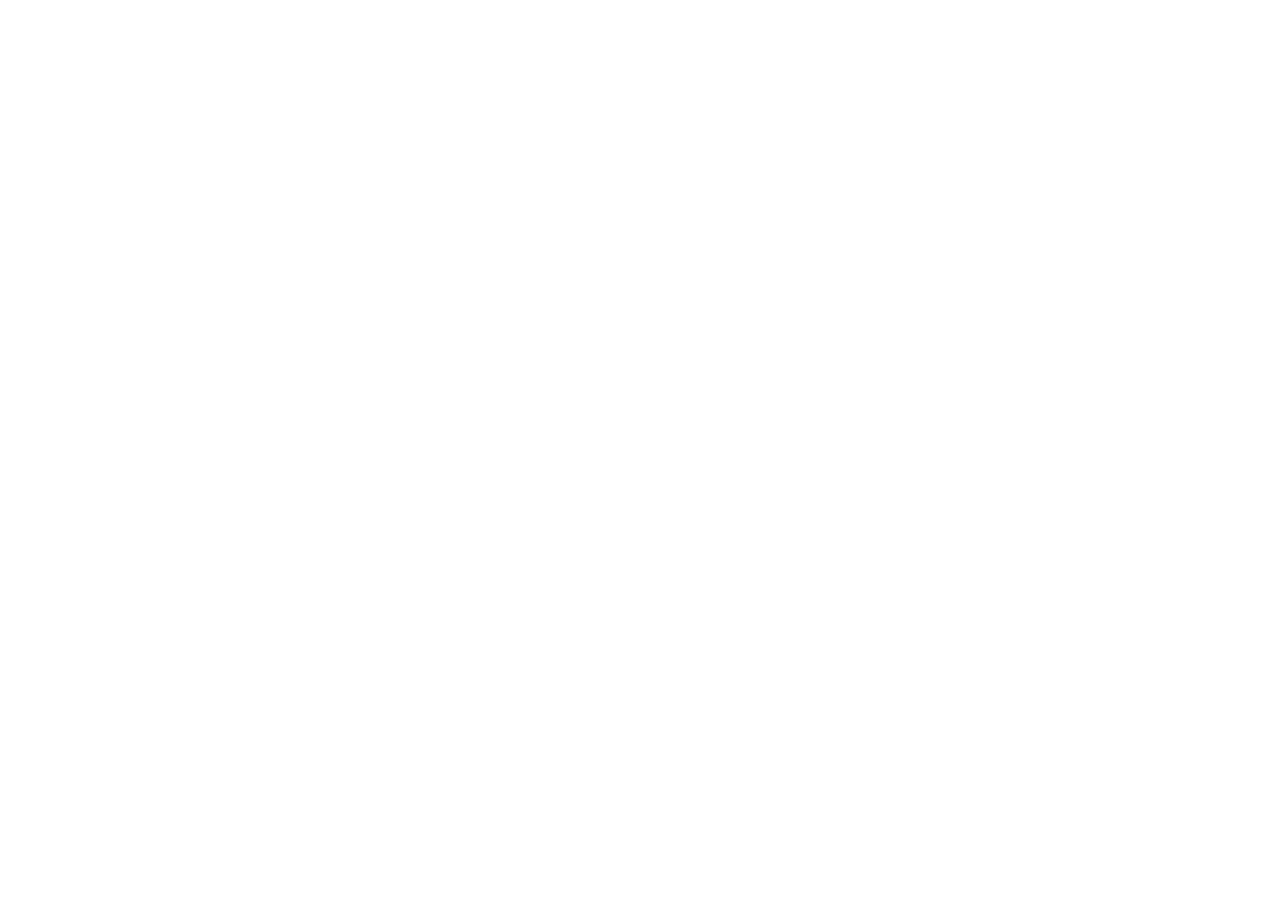
==== index.html @ 2b933cad "Initial commit" ====
<!DOCTYPE html>
<html lang="en">
<head>
    <meta charset="UTF-8">
    <meta http-equiv="X-UA-Compatible" content="IE=edge">
    <meta name="viewport" content="width=device-width, initial-scale=1.0">
    <title>Document</title>
</head>
<body>
    
</body>
</html>
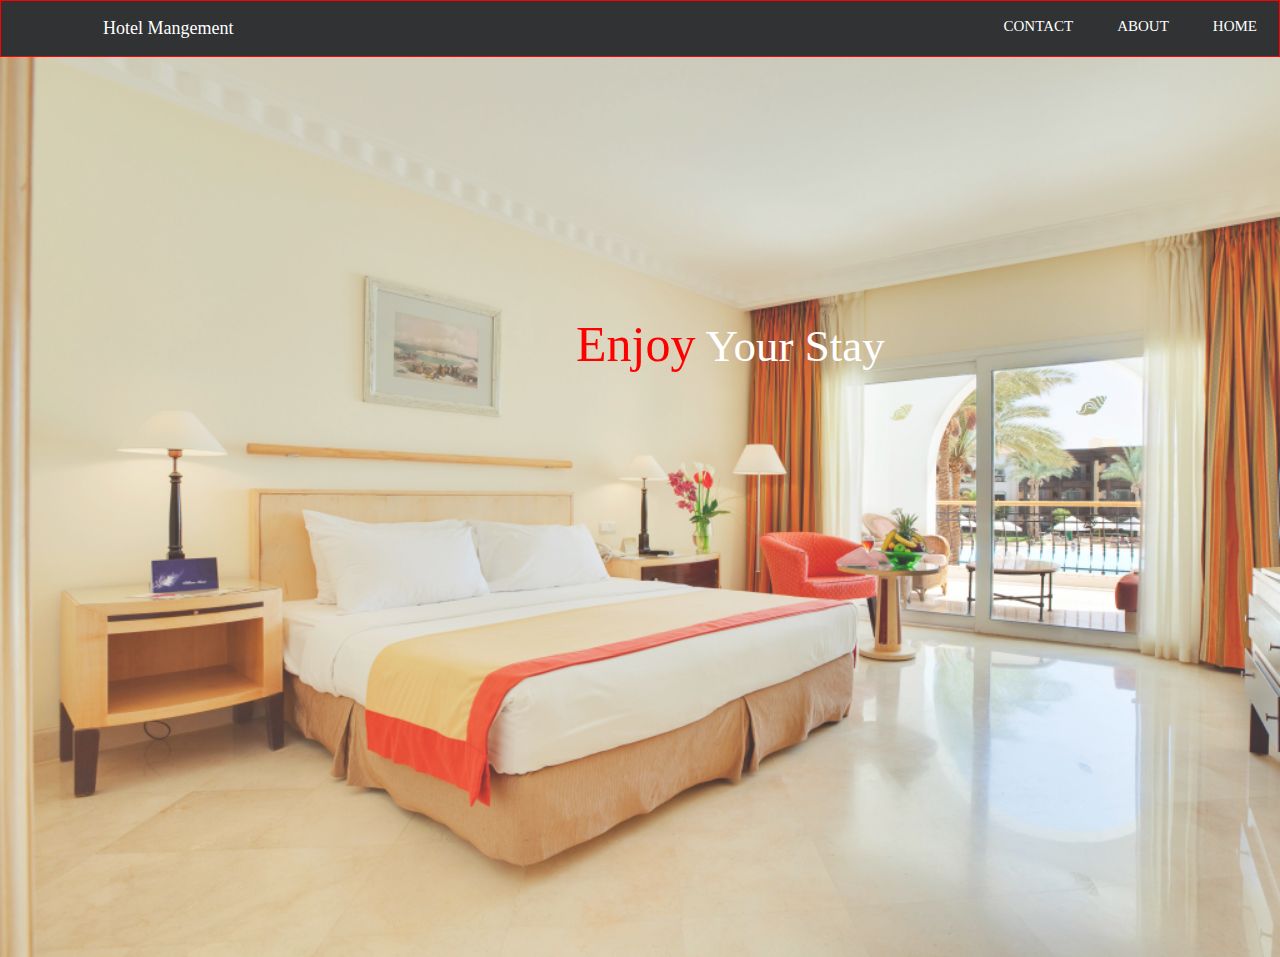
==== commit bd373315: "start" ====
--- a/index.html
+++ b/index.html
@@ -1,12 +1,39 @@
 <!DOCTYPE html>
 <html lang="en">
 <head>
+    <link rel="stylesheet" href="style.css">
     <meta charset="UTF-8">
     <meta http-equiv="X-UA-Compatible" content="IE=edge">
     <meta name="viewport" content="width=device-width, initial-scale=1.0">
-    <title>Document</title>
+    <title>Home</title>
+
+    <style>
+       
+     
+    </style>
 </head>
 <body>
     
+    
+
+        <div class="container">
+            
+            <ul class="navbar">
+                <ul class="navbar2"><li><a href="index.html">Hotel Mangement</a></li></ul>
+                <li><a href="#">HOME</a> </li>
+                <li><a href="#">ABOUT</a> </li>
+                <li> <a href="#">CONTACT</a></li>
+            </ul>
+
+            
+        </div>
+        <div class="images"></div>
+        <div class="position">
+            <span class="clr1">Enjoy</span> <span class="clr2"> Your Stay</span>
+           
+        </div>
+  
+       
+        
 </body>
 </html>--- a/style.css
+++ b/style.css
@@ -0,0 +1,130 @@
+body{
+    margin: 0px;
+    /* background-image: url("hotel3.jpg");
+    background-repeat: no-repeat;
+    background-attachment: fixed;
+    background-size: cover;
+    opacity:0.5; */
+    
+    
+    /* width:100%; */
+}
+
+
+
+    .images{
+        opacity: 0.8;
+        /* margin: 0px; */
+        /* width:100%; */
+
+
+        /* margin-top: 0px;
+        background-image: url("hotel2.jpg");
+        width: 100vw;
+        height: 100vh; 
+        background-size: 100% 100%;
+        background-repeat: no-repeat;
+        position: relative; */
+
+        background-image: url("hotel2.jpg");
+        background-size: cover;
+        background-position: center;
+        background-repeat: no-repeat;
+        height: 100vh;
+
+    }
+
+
+
+/* .container{
+    margin-top:0px;
+    width: 100%;
+    height: 30%;
+    background-color: khaki;
+    border: 1px solid black;
+    display: inline-block;
+   
+} */
+.navbar{
+  
+    margin: 0px;
+    background-color: #303234;
+    border: 1px solid red;
+    list-style: none;
+    overflow: auto;
+}
+
+
+/* li{
+text-decoration: none;
+    list-style: none;
+} */
+
+.navbar li{
+   
+    float: right;
+    padding: 2px;
+}
+
+.navbar ul li{
+    float: left;
+   
+}
+
+.navbar ul li a{
+    text-decoration: none;
+    font-size: large;
+    
+}
+
+
+
+
+.navbar ul li{
+    /* font-size:xx-large; */
+    list-style: none;
+    color: white;
+}
+
+.navbar li a{
+    font-size: 15px;
+    text-decoration: none;
+    display: block;
+    color:white;
+    padding: 15px 20px;
+    
+
+}
+
+.position
+{
+    position: absolute;
+    top:35%;
+    left:45%;
+    color: red;
+    font-size: 40px;
+}
+
+.navbar li a:hover{
+    background-color: #446190;
+    color: red;
+}
+
+/* .navbar li a{
+display: block;
+color:black;
+
+text-decoration: none;
+padding:15px 20px;
+} */
+
+.clr1{
+    color:red;
+    font-size: 50px;
+
+}
+
+.clr2{
+    color:white;
+    font-size: 45px;
+}
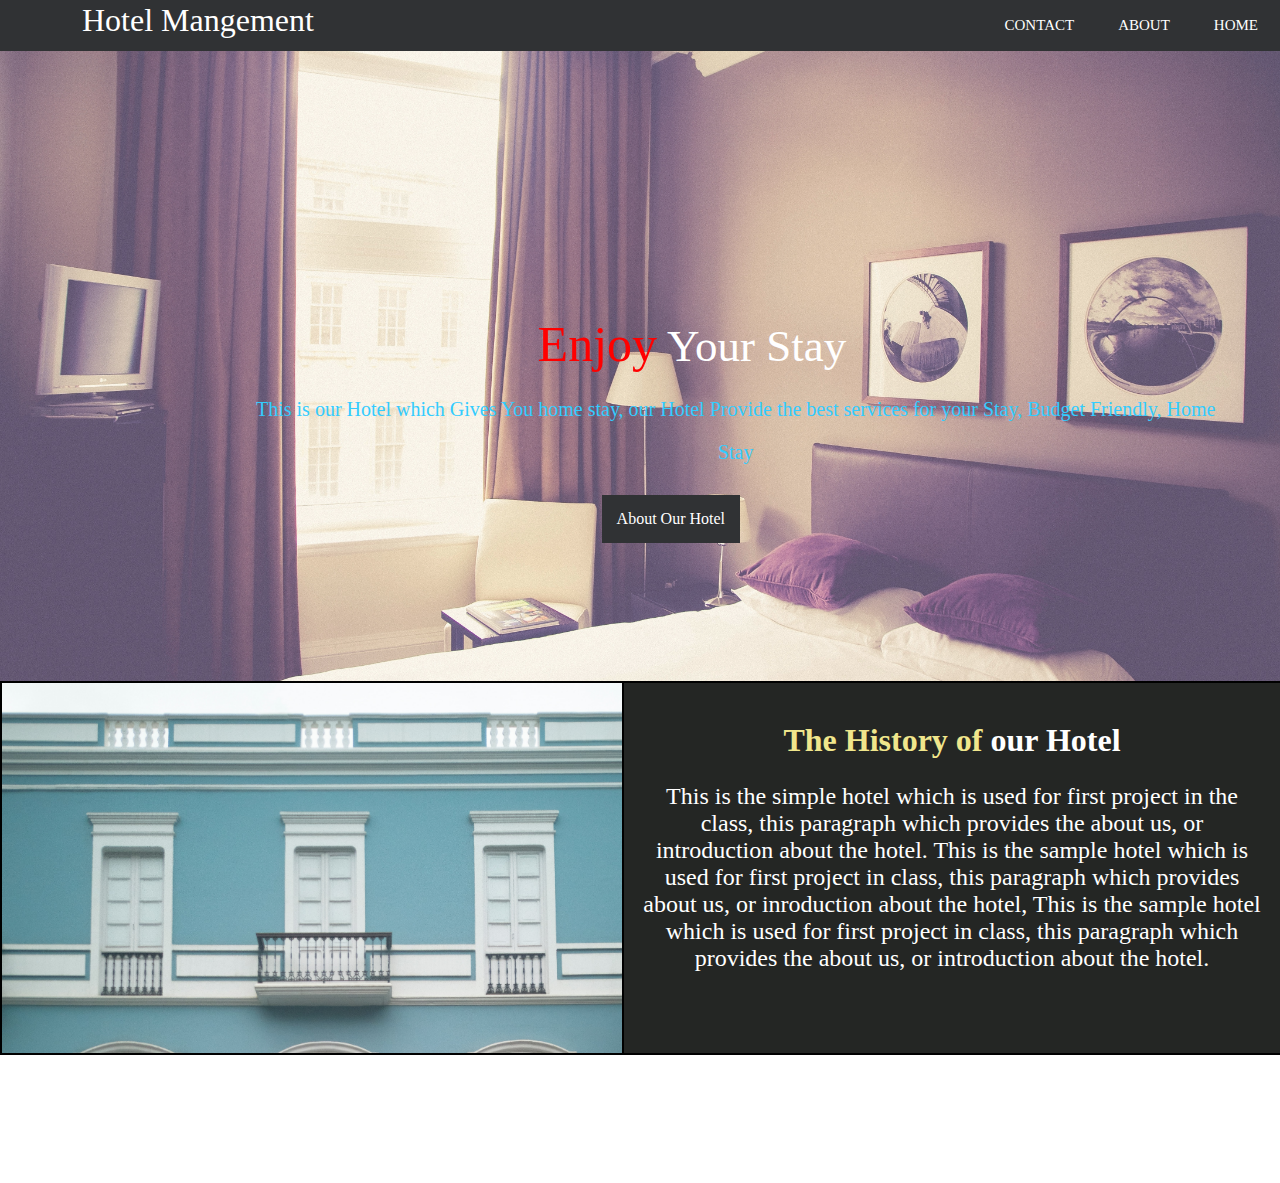
==== commit 21db6e49: "fix" ====
--- a/index.html
+++ b/index.html
@@ -19,7 +19,7 @@
         <div class="container">
             
             <ul class="navbar">
-                <ul class="navbar2"><li><a href="index.html">Hotel Mangement</a></li></ul>
+                <ul class="navbar2"><li>Hotel Mangement</li></ul>
                 <li><a href="#">HOME</a> </li>
                 <li><a href="#">ABOUT</a> </li>
                 <li> <a href="#">CONTACT</a></li>
@@ -28,10 +28,43 @@
             
         </div>
         <div class="images"></div>
+
         <div class="position">
-            <span class="clr1">Enjoy</span> <span class="clr2"> Your Stay</span>
-           
+            <span class="clr1">Enjoy</span> 
+            <span class="clr2"> Your Stay</span>
         </div>
+
+        <div class="position2">
+            <p >This is our Hotel which Gives You home stay, our Hotel Provide the best services for your Stay, Budget Friendly, Home</p>
+            <p class="center">Stay</p>
+        </div> 
+
+        <div class="position3">
+           <a href="">About Our Hotel</a>
+        </div>
+
+        <div class="border">
+            <div class="building-img"></div>
+            <div class="history">
+                <h1><span>The History of</span> our Hotel</h1>
+                <p>
+                    This is the simple hotel which is used for first project in the class, this paragraph which
+                    provides the about us, or introduction about the hotel. This is the sample hotel which
+                    is used for first project in class, this paragraph which provides about us, or
+                    inroduction about the hotel, This is the sample hotel which is used for first project in
+                    class, this paragraph which provides the about us, or introduction about the hotel.
+                </p>
+            </div>
+        </div>
+
+        <!-- <div style="border:6px solid black; width:100%; display: inline-block;">
+
+            <div style="border:1px solid red; width: 10%;">sdf</div>
+            <div style="border:1px solid green; width: 10%;">sdfs</div>
+        </div> -->
+
+        <div style="margin-top: 10%;"></div>
+      
   
        
         
--- a/style.css
+++ b/style.css
@@ -1,13 +1,9 @@
 body{
     margin: 0px;
-    /* background-image: url("hotel3.jpg");
-    background-repeat: no-repeat;
-    background-attachment: fixed;
-    background-size: cover;
-    opacity:0.5; */
-    
-    
-    /* width:100%; */
+}
+
+.center{
+    text-align: center;
 }
 
 
@@ -16,8 +12,6 @@
         opacity: 0.8;
         /* margin: 0px; */
         /* width:100%; */
-
-
         /* margin-top: 0px;
         background-image: url("hotel2.jpg");
         width: 100vw;
@@ -26,11 +20,11 @@
         background-repeat: no-repeat;
         position: relative; */
 
-        background-image: url("hotel2.jpg");
+        background-image: url("hotel.jpg");
         background-size: cover;
         background-position: center;
         background-repeat: no-repeat;
-        height: 100vh;
+        height: 70vh;
 
     }
 
@@ -49,16 +43,12 @@
   
     margin: 0px;
     background-color: #303234;
-    border: 1px solid red;
+    /* border: 1px solid red; */
     list-style: none;
     overflow: auto;
 }
 
 
-/* li{
-text-decoration: none;
-    list-style: none;
-} */
 
 .navbar li{
    
@@ -66,14 +56,11 @@
     padding: 2px;
 }
 
-.navbar ul li{
-    float: left;
-   
-}
+
 
 .navbar ul li a{
     text-decoration: none;
-    font-size: large;
+    /* font-size: large; */
     
 }
 
@@ -82,8 +69,10 @@
 
 .navbar ul li{
     /* font-size:xx-large; */
+    float: left;
     list-style: none;
     color: white;
+    font-size: xx-large;
 }
 
 .navbar li a{
@@ -100,9 +89,31 @@
 {
     position: absolute;
     top:35%;
-    left:45%;
+    left:42%;
+    font-family: Arial Black;
     color: red;
     font-size: 40px;
+}
+
+.position2{
+    position: absolute;
+    top:42%;
+    left:20%;
+    display: block;
+    color: #33ccff;
+    font-size: 20px;
+}
+
+.position3 a{
+
+    position: absolute;
+    top:55%;
+    left:47%;
+    text-decoration: none;
+   display: block;
+    background-color: #303234;
+    color: white;
+    padding: 15px;
 }
 
 .navbar li a:hover{
@@ -128,3 +139,43 @@
     color:white;
     font-size: 45px;
 }
+
+.border{
+    display: flex;
+    /* display: inline-block; */
+    width: 100%;
+    border: 1px solid black;
+    background-color: #242624;
+}
+
+.building-img{
+    border: 1px solid black;
+    background-image: url("./building.jpg");
+    width: 50%;
+    height: 370px;
+    /* margin-left: 10%; */
+    background-size:cover ;
+    background-repeat: no-repeat;
+
+
+}
+
+.history{
+    width: 50%;
+    padding: 18px;
+   
+    border: 1px solid black;
+  
+    text-align: center;
+}
+.history h1 span{
+    color: khaki;
+}
+.history h1{
+    color: white;
+}
+
+.history p{
+    color: white;
+    font-size: x-large;
+}
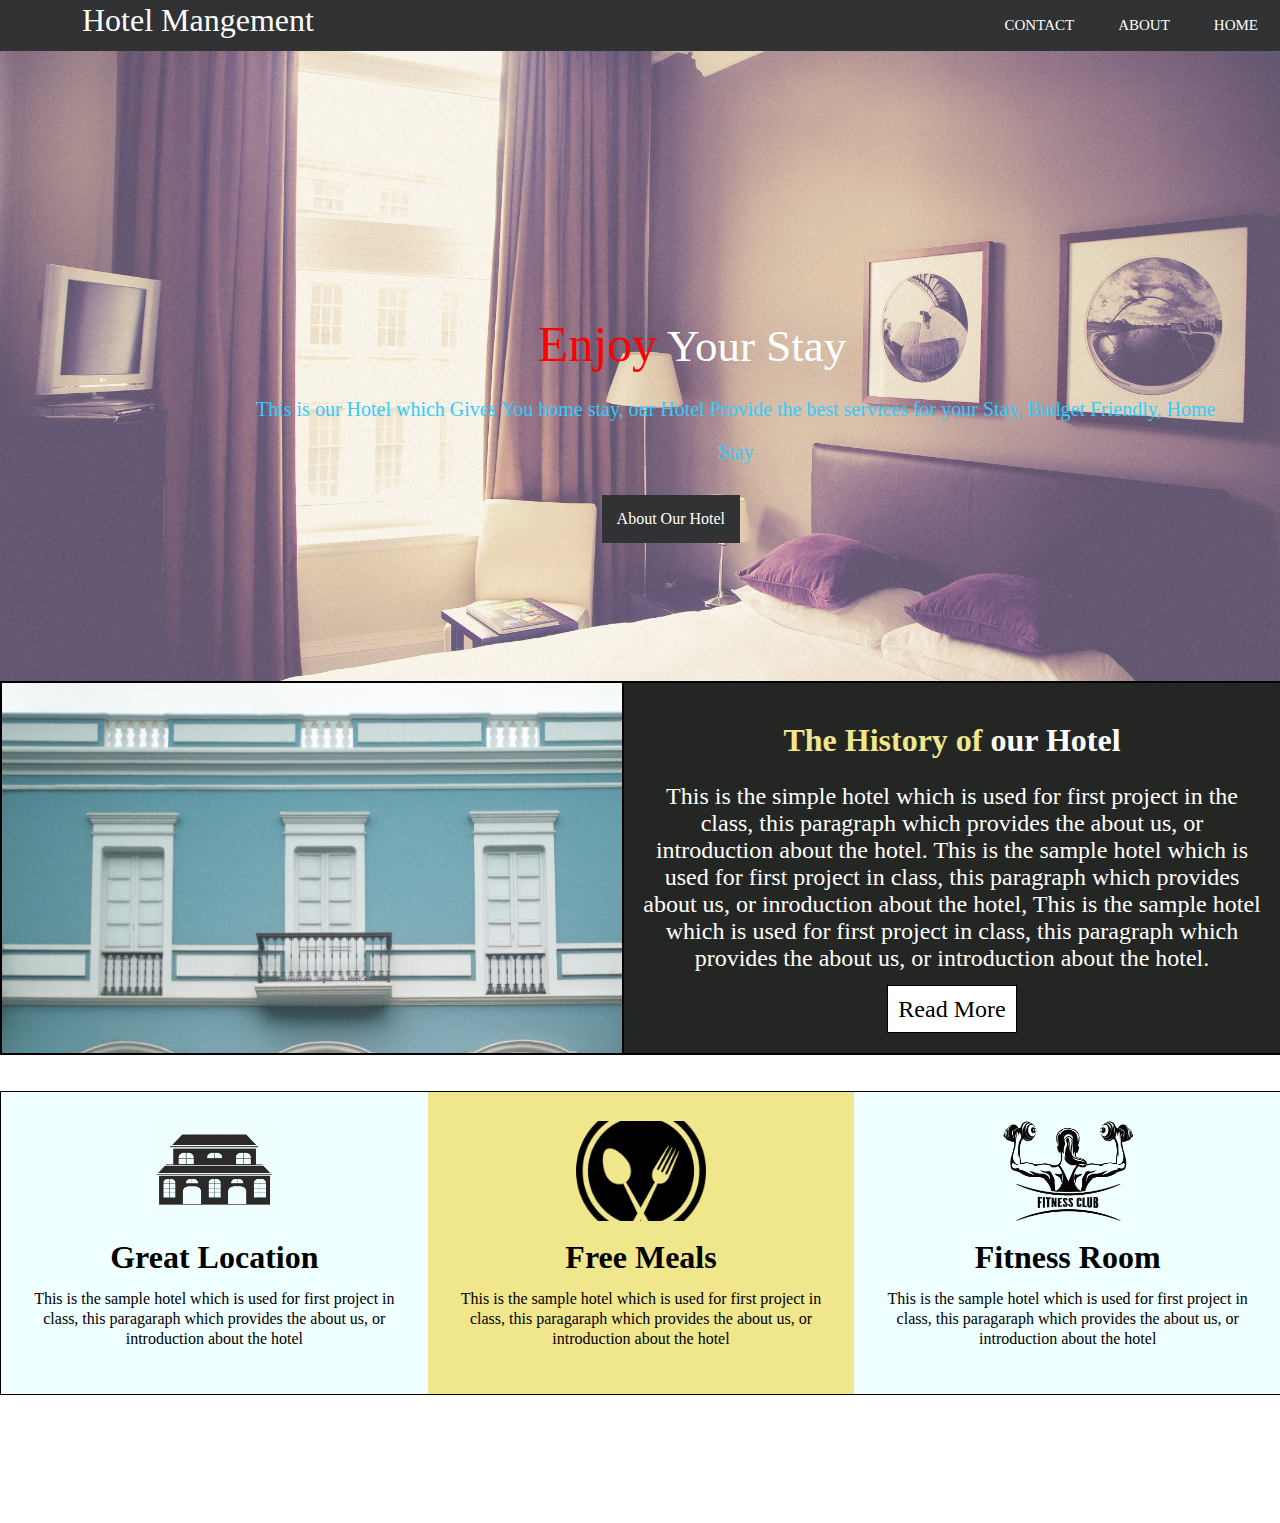
==== commit c1fb8a5e: "code fix" ====
--- a/index.html
+++ b/index.html
@@ -54,14 +54,49 @@
                     inroduction about the hotel, This is the sample hotel which is used for first project in
                     class, this paragraph which provides the about us, or introduction about the hotel.
                 </p>
+                <div class="read-more"><a href="#">Read More</a></div>
             </div>
-        </div>
+        </div> <br><br>
 
         <!-- <div style="border:6px solid black; width:100%; display: inline-block;">
 
             <div style="border:1px solid red; width: 10%;">sdf</div>
             <div style="border:1px solid green; width: 10%;">sdfs</div>
         </div> -->
+
+        <div class="last-section">
+            
+            <div class="last-content">
+                <img src="./location.png" alt="location">
+                <h1>Great Location</h1>
+                <p>
+                    This is the sample hotel which is used for first
+                    project in class, this paragaraph which provides
+                    the about us, or introduction about the hotel
+                </p>
+            </div>
+
+            <div class="last-content free-meals">
+                <img src="./fork_spoon.png" alt="meals">
+                <h1>Free Meals</h1>
+                <p>
+                    This is the sample hotel which is used for first
+                    project in class, this paragaraph which provides
+                    the about us, or introduction about the hotel
+                </p>
+            </div>
+
+
+            <div class="last-content">
+                <img src="./gym.png" alt="location">
+                <h1>Fitness Room</h1>
+                <p>
+                    This is the sample hotel which is used for first
+                    project in class, this paragaraph which provides
+                    the about us, or introduction about the hotel
+                </p>
+            </div>
+        </div>
 
         <div style="margin-top: 10%;"></div>
       
--- a/style.css
+++ b/style.css
@@ -179,3 +179,47 @@
     color: white;
     font-size: x-large;
 }
+
+.read-more a{
+    border: 1px solid black;
+    text-decoration: none;
+    font-size: x-large;
+    padding: 10px;
+    color: black;
+    width: 20%;
+    background-color: white;
+    
+}
+
+.last-section{
+    width: 100%;
+    /* padding: 0px;
+    margin: 0px; */
+    background-color: azure;
+    border: 1px solid black;
+    text-align: center;
+    display: flex;
+
+    padding : 0;
+    margin : 0;
+    line-height : 20px;
+}
+
+.last-content{
+    /* margin-top: 0px; */
+    padding: 29px;
+   
+    width:33%;
+    
+}
+
+.last-section img{
+    /* padding: 0px; */
+   
+    width:130px;
+    height:100px;
+}
+
+.free-meals{
+    background-color: khaki;
+}
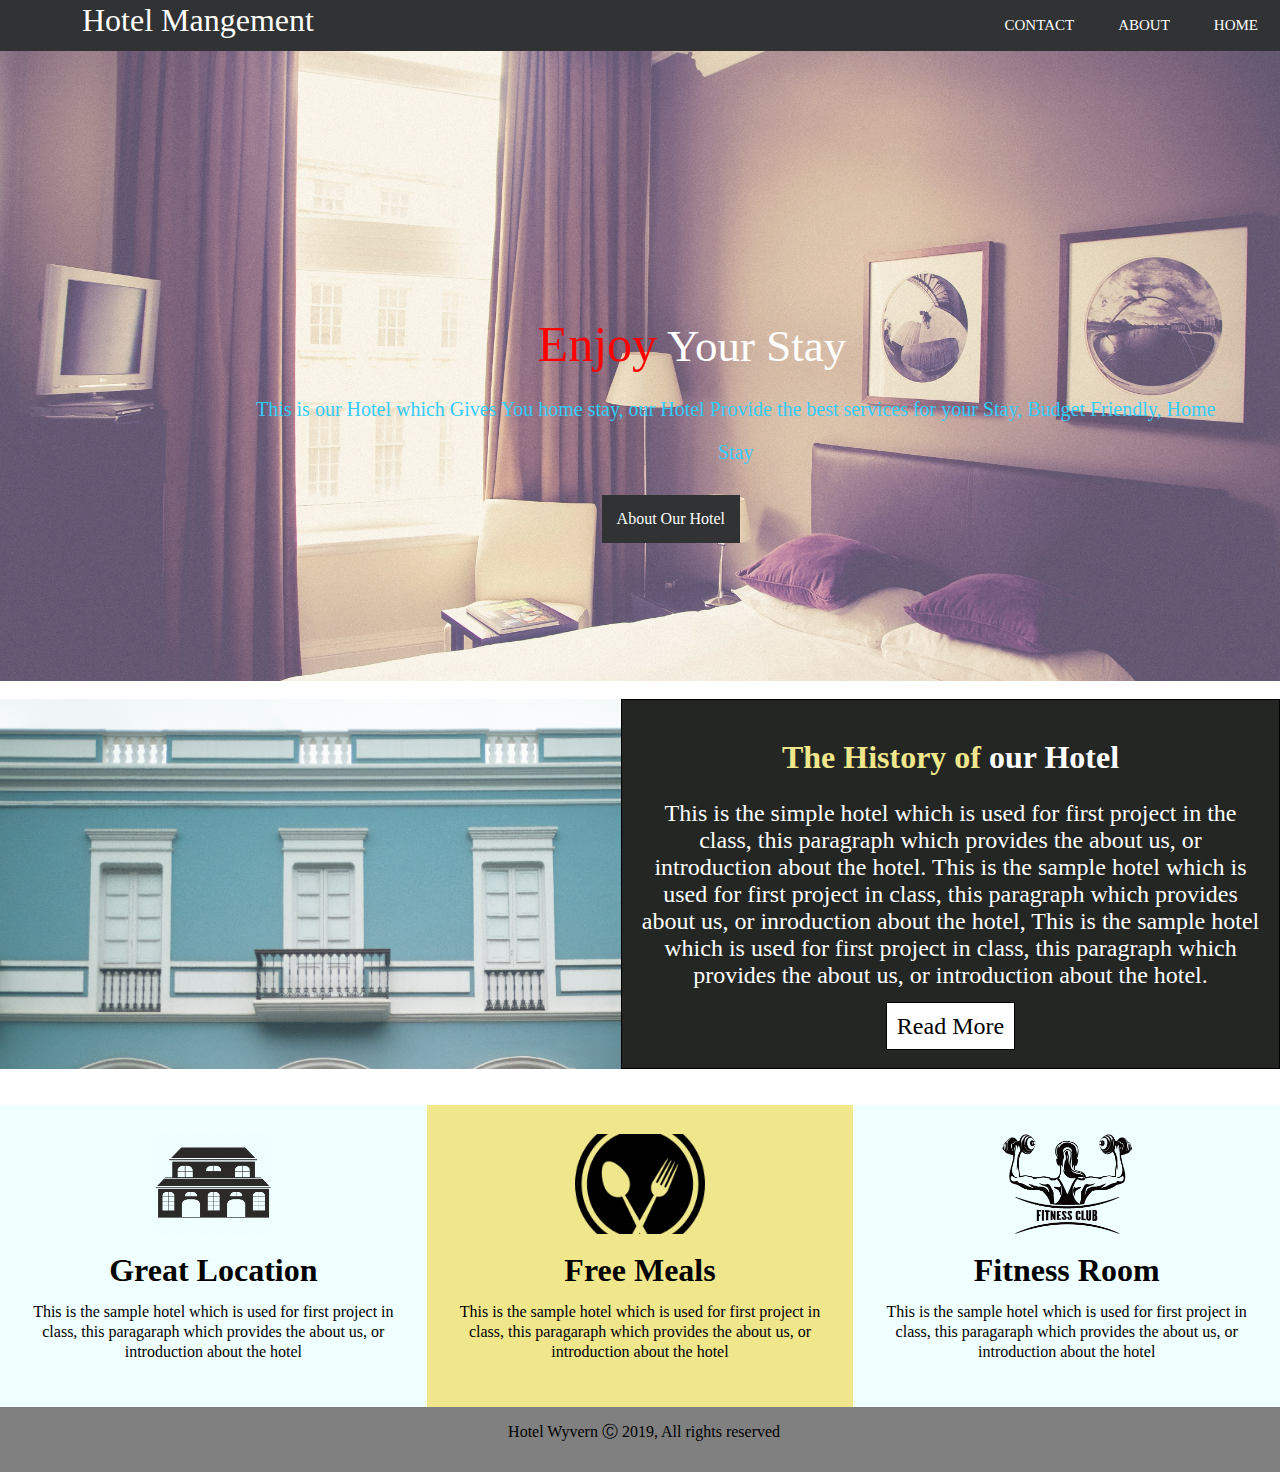
==== commit 3d44fc13: "files" ====
--- a/index.html
+++ b/index.html
@@ -37,7 +37,7 @@
         <div class="position2">
             <p >This is our Hotel which Gives You home stay, our Hotel Provide the best services for your Stay, Budget Friendly, Home</p>
             <p class="center">Stay</p>
-        </div> 
+        </div> <br>
 
         <div class="position3">
            <a href="">About Our Hotel</a>
@@ -98,7 +98,9 @@
             </div>
         </div>
 
-        <div style="margin-top: 10%;"></div>
+        <div class="footer">Hotel Wyvern Ⓒ 2019, All rights reserved</div>
+
+       
       
   
        
--- a/style.css
+++ b/style.css
@@ -144,12 +144,12 @@
     display: flex;
     /* display: inline-block; */
     width: 100%;
-    border: 1px solid black;
+    /* border: 1px solid black; */
     background-color: #242624;
 }
 
 .building-img{
-    border: 1px solid black;
+    /* border: 1px solid black; */
     background-image: url("./building.jpg");
     width: 50%;
     height: 370px;
@@ -191,12 +191,16 @@
     
 }
 
+.read-more a:hover{
+    background-color: green;
+}
+
 .last-section{
     width: 100%;
     /* padding: 0px;
     margin: 0px; */
     background-color: azure;
-    border: 1px solid black;
+    /* border: 1px solid black; */
     text-align: center;
     display: flex;
 
@@ -223,3 +227,14 @@
 .free-meals{
     background-color: khaki;
 }
+
+.footer{
+    margin: 0px;
+    width: 98.3%;
+    height: 35px;
+    text-align: center;
+    padding: 15px;
+    background-color: grey;
+    margin-bottom: 0px;
+    /* border: 1px solid black; */
+}
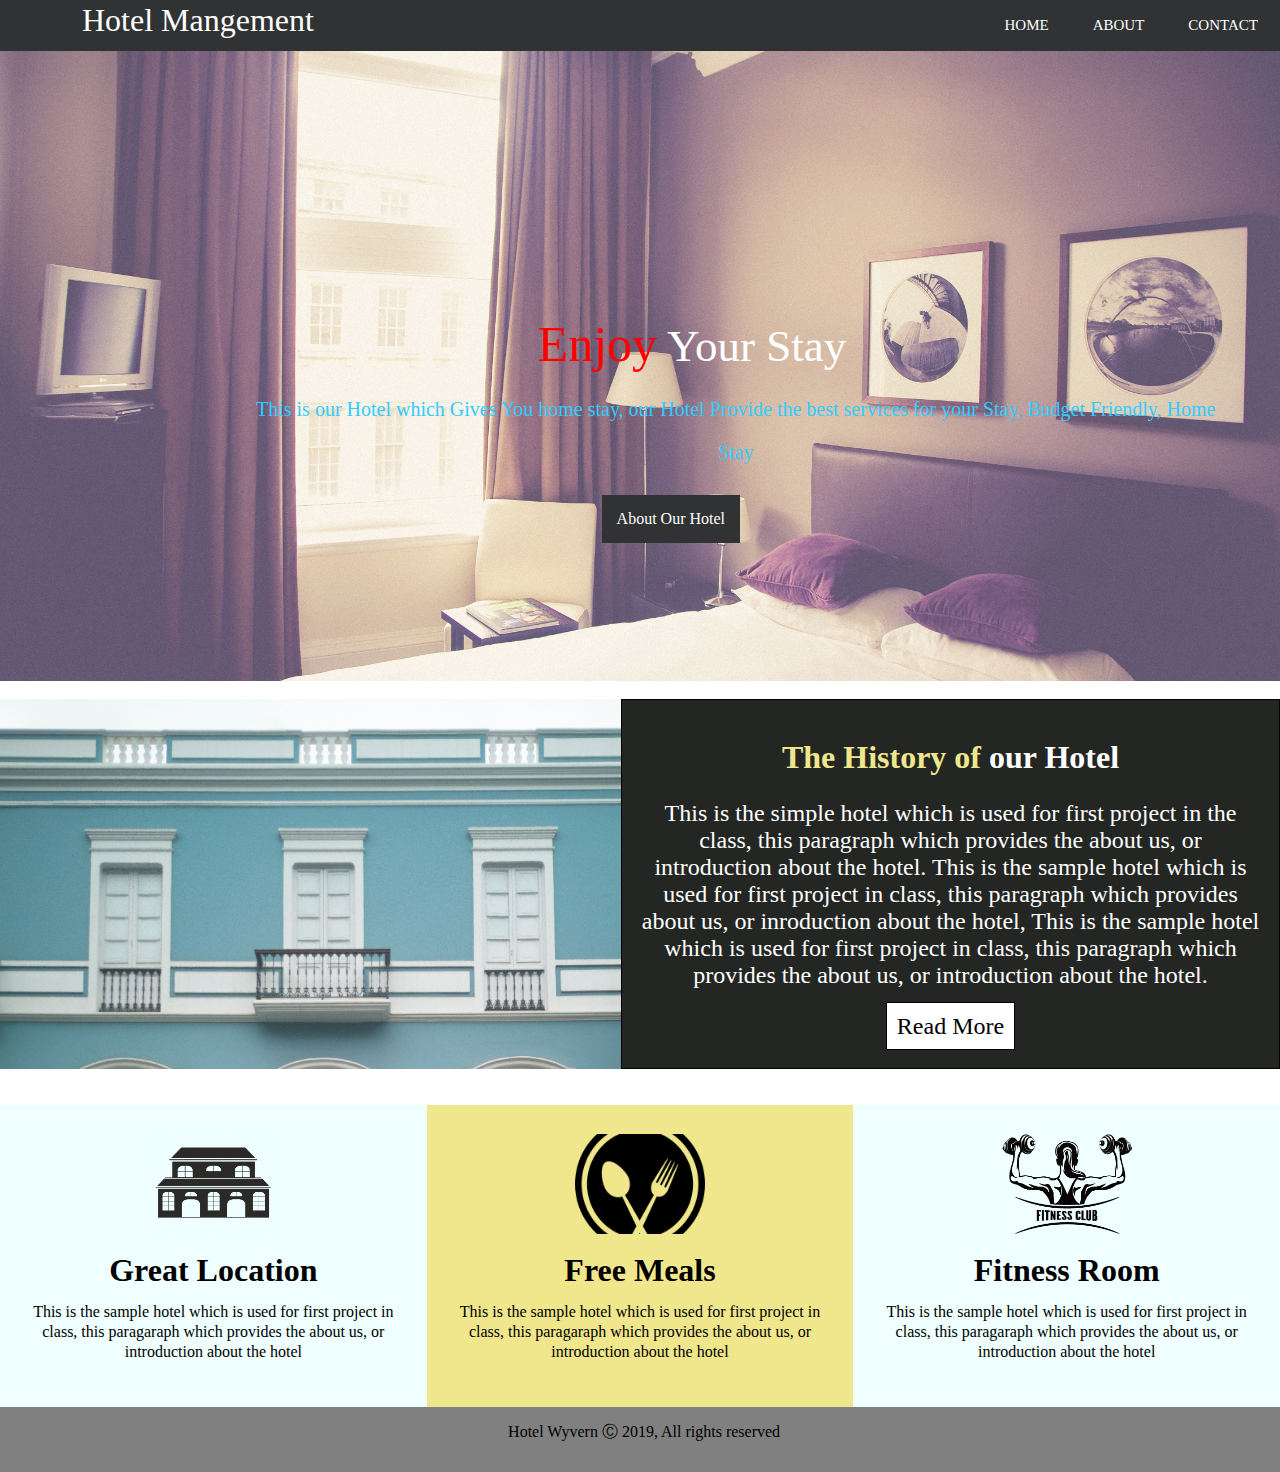
==== commit 294a2fa1: "done" ====
--- a/index.html
+++ b/index.html
@@ -20,13 +20,12 @@
             
             <ul class="navbar">
                 <ul class="navbar2"><li>Hotel Mangement</li></ul>
-                <li><a href="#">HOME</a> </li>
-                <li><a href="#">ABOUT</a> </li>
-                <li> <a href="#">CONTACT</a></li>
+                <li> <a href="ContactUs.html">CONTACT</a></li>
+                <li><a href="about.html">ABOUT</a> </li>
+                <li><a href="index.html">HOME</a> </li>
             </ul>
+        </div>
 
-            
-        </div>
         <div class="images"></div>
 
         <div class="position">
--- a/style.css
+++ b/style.css
@@ -2,11 +2,11 @@
     margin: 0px;
 }
 
+/* * {box-sizing: border-box} */
+
 .center{
     text-align: center;
 }
-
-
 
     .images{
         opacity: 0.8;
@@ -64,9 +64,6 @@
     
 }
 
-
-
-
 .navbar ul li{
     /* font-size:xx-large; */
     float: left;
@@ -228,6 +225,120 @@
     background-color: khaki;
 }
 
+.about{
+    padding: 40px;
+    /* border: 1px solid black; */
+    background-color: #FAF9F6;
+    /* width: 100%; */
+    display: flex;
+}
+
+.about-img{
+    
+    background-image: url("./about.jpg");
+    background-size:cover ;
+    background-repeat: no-repeat;
+    width: 26%;
+    height: 38%;
+    /* border: 2px solid black; */
+    border-radius: 100%;
+    /* display: inline-block; */
+    position: absolute;
+    top: 10%;
+    left: 60%;
+}
+
+/* .image-about{
+    background-size:cover ;
+    background-repeat: no-repeat;
+    width:40%;
+    height:140px;
+} */
+
+.about-content{
+    margin-left: 7%;
+}
+
+.about-content p{
+    font-size: x-large;
+}
+
+.color-khaki{
+    color: khaki;
+}
+
+.review-box{
+    padding: 10px;
+    margin-left: 15%;
+    /* border: 1px solid black; */
+    border-radius: 10px;
+    background-color: #92f7cb;
+    width:70%;
+    display: flex;
+}
+
+
+
+.imgset{
+    width: 9%;
+    height: 80px;
+    border-radius: 50%;
+}
+
+.contact{
+    font-size: x-large;
+    width: 70%;
+    /* border: 1px solid black; */
+    overflow: auto;
+    position: relative;
+    top: 10px;
+    left: 50px;
+    /* right: 50px; */
+    display: inline-block;
+    padding: 30px;
+  
+    /* background-color: #303234; */
+}
+
+
+.contact h1 span{
+    color: khaki;
+   
+}
+input[type=text], input[type=email]{
+    width: 100%;
+    display: inline-;
+    border-radius: 6px;
+    /* padding: 5px;
+    margin: 10px; */
+
+    padding: 10px; 
+    margin: 5px 0 10px 0;
+  
+}
+
+input[type=text]:focus, input[type=email]:focus {
+    background-color: #ddd;
+    outline: none;
+  }
+
+  input[type=submit]{
+      border: 1px solid black;
+      padding: 10px;
+      font-size: large;
+      background-color: #446190;
+      color:white;
+  }
+
+  input[type=submit]:hover{
+      color: aqua;
+  }
+
+
+
+
+
+
 .footer{
     margin: 0px;
     width: 98.3%;
